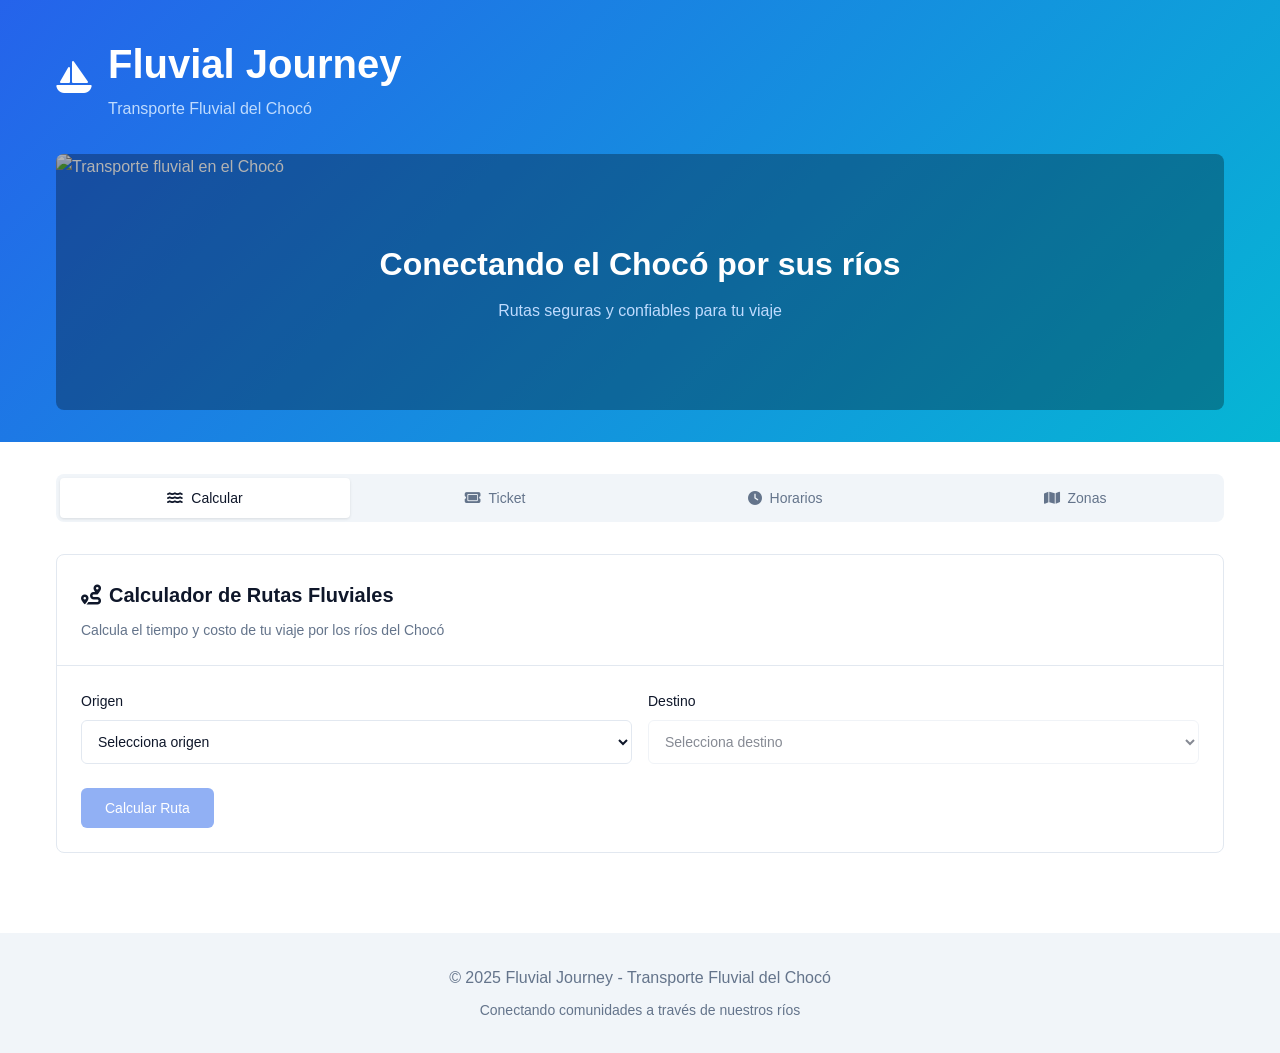
==== index.html @ f9296a4c "cambio a index" ====
<!DOCTYPE html>
<html lang="es">
<head>
    <meta charset="UTF-8">
    <meta name="viewport" content="width=device-width, initial-scale=1.0">
    <title>Fluvial Journey - Transporte Fluvial del Chocó</title>
    <link rel="stylesheet" href="style.css">
    <link rel="stylesheet" href="https://cdnjs.cloudflare.com/ajax/libs/font-awesome/6.4.0/css/all.min.css">
</head>
<body>
    <!-- Header -->
    <header class="header">
        <div class="container">
            <div class="header-content">
                <div class="brand">
                    <i class="fas fa-sailboat"></i>
                    <div>
                        <h1>Fluvial Journey</h1>
                        <p>Transporte Fluvial del Chocó</p>
                    </div>
                </div>
                
                <!-- Hero Image -->
                <div class="hero-image">
                    <img src="https://images.unsplash.com/photo-1720798376172-315db0750330?crop=entropy&cs=tinysrgb&fit=max&fm=jpg&ixid=M3w3Nzg4Nzd8MHwxfHNlYXJjaHwxfHxjb2xvbWJpYSUyMGNob2NvJTIwcml2ZXIlMjBib2F0JTIwdHJhbnNwb3J0fGVufDF8fHx8MTc1NzQyNTI0OXww&ixlib=rb-4.1.0&q=80&w=1080" alt="Transporte fluvial en el Chocó">
                    <div class="hero-overlay">
                        <div class="hero-text">
                            <h2>Conectando el Chocó por sus ríos</h2>
                            <p>Rutas seguras y confiables para tu viaje</p>
                        </div>
                    </div>
                </div>
            </div>
        </div>
    </header>

    <!-- Main Content -->
    <main class="main-content">
        <div class="container">
            <!-- Tabs Navigation -->
            <nav class="tabs-nav">
                <button class="tab-button active" data-tab="calculator">
                    <i class="fas fa-water"></i>
                    <span>Calcular</span>
                </button>
                <button class="tab-button" data-tab="ticket">
                    <i class="fas fa-ticket"></i>
                    <span>Ticket</span>
                </button>
                <button class="tab-button" data-tab="schedule">
                    <i class="fas fa-clock"></i>
                    <span>Horarios</span>
                </button>
                <button class="tab-button" data-tab="zones">
                    <i class="fas fa-map"></i>
                    <span>Zonas</span>
                </button>
            </nav>

            <!-- Tab Contents -->
            <div class="tabs-content">
                <!-- Calculator Tab -->
                <div id="calculator" class="tab-content active">
                    <div class="card">
                        <div class="card-header">
                            <h3><i class="fas fa-route"></i> Calculador de Rutas Fluviales</h3>
                            <p class="card-description">Calcula el tiempo y costo de tu viaje por los ríos del Chocó</p>
                        </div>
                        <div class="card-content">
                            <div class="form-grid">
                                <div class="form-group">
                                    <label for="origin">Origen</label>
                                    <select id="origin">
                                        <option value="">Selecciona origen</option>
                                    </select>
                                </div>
                                <div class="form-group">
                                    <label for="destination">Destino</label>
                                    <select id="destination" disabled>
                                        <option value="">Selecciona destino</option>
                                    </select>
                                </div>
                            </div>
                            <button id="calculateRoute" class="btn btn-primary" disabled>Calcular Ruta</button>
                            
                            <div id="routeResult" class="route-result hidden">
                                <div class="result-item">
                                    <i class="fas fa-clock" style="color: #2563eb;"></i>
                                    <div>
                                        <small>Tiempo de viaje</small>
                                        <strong id="travelTime"></strong>
                                    </div>
                                </div>
                                <div class="result-item">
                                    <i class="fas fa-dollar-sign" style="color: #16a34a;"></i>
                                    <div>
                                        <small>Costo del pasaje</small>
                                        <strong id="travelCost"></strong>
                                    </div>
                                </div>
                                <div class="result-item">
                                    <i class="fas fa-map-marker-alt" style="color: #7c3aed;"></i>
                                    <div>
                                        <small>Distancia</small>
                                        <strong id="travelDistance"></strong>
                                    </div>
                                </div>
                            </div>
                        </div>
                    </div>
                </div>

                <!-- Ticket Tab -->
                <div id="ticket" class="tab-content">
                    <div class="card">
                        <div class="card-header">
                            <h3><i class="fas fa-ticket"></i> Generar Ticket de Viaje</h3>
                        </div>
                        <div class="card-content">
                            <!-- No Route Message -->
                            <div id="noRouteMessage" class="no-route-message">
                                <i class="fas fa-ticket opacity-50"></i>
                                <p>Primero calcula una ruta para generar tu ticket</p>
                            </div>

                            <!-- Ticket Form -->
                            <div id="ticketForm" class="hidden">
                                <!-- Passenger Information -->
                                <div class="form-section">
                                    <h4>Información del Pasajero</h4>
                                    <div class="form-grid">
                                        <div class="form-group">
                                            <label for="passengerName">Nombre completo</label>
                                            <input type="text" id="passengerName" placeholder="Ingresa tu nombre completo">
                                        </div>
                                        <div class="form-group">
                                            <label for="idNumber">Número de documento</label>
                                            <input type="text" id="idNumber" placeholder="Cédula o documento de identidad">
                                        </div>
                                    </div>
                                </div>

                                <div class="separator"></div>

                                <!-- Payment Method Selection -->
                                <div class="form-section">
                                    <h4>Método de Pago</h4>
                                    <div class="payment-methods">
                                        <div class="payment-method">
                                            <input type="radio" id="cash" name="paymentMethod" value="cash" checked>
                                            <label for="cash" class="payment-label">
                                                <i class="fas fa-money-bill-wave"></i>
                                                <div>
                                                    <strong>Pago en Efectivo</strong>
                                                    <small>Paga directamente en el puerto al momento del abordaje</small>
                                                </div>
                                            </label>
                                        </div>
                                        <div class="payment-method">
                                            <input type="radio" id="transfer" name="paymentMethod" value="transfer">
                                            <label for="transfer" class="payment-label">
                                                <i class="fas fa-university"></i>
                                                <div>
                                                    <strong>Transferencia Bancaria</strong>
                                                    <small>Transferencia a cuenta bancaria</small>
                                                </div>
                                            </label>
                                        </div>
                                        <div class="payment-method">
                                            <input type="radio" id="nequi" name="paymentMethod" value="nequi">
                                            <label for="nequi" class="payment-label">
                                                <i class="fas fa-mobile-alt"></i>
                                                <div>
                                                    <strong>Nequi</strong>
                                                    <small>Pago móvil con Nequi</small>
                                                </div>
                                            </label>
                                        </div>
                                        <div class="payment-method">
                                            <input type="radio" id="daviplata" name="paymentMethod" value="daviplata">
                                            <label for="daviplata" class="payment-label">
                                                <i class="fas fa-mobile-alt"></i>
                                                <div>
                                                    <strong>DaviPlata</strong>
                                                    <small>Pago móvil con DaviPlata</small>
                                                </div>
                                            </label>
                                        </div>
                                        <div class="payment-method">
                                            <input type="radio" id="bancolombia" name="paymentMethod" value="bancolombia">
                                            <label for="bancolombia" class="payment-label">
                                                <i class="fas fa-credit-card"></i>
                                                <div>
                                                    <strong>Bancolombia App</strong>
                                                    <small>Pago con la app de Bancolombia</small>
                                                </div>
                                            </label>
                                        </div>
                                    </div>

                                    <div id="phoneNumberField" class="form-group hidden">
                                        <label for="phoneNumber">Número de teléfono</label>
                                        <input type="tel" id="phoneNumber" placeholder="Ej: 3001234567">
                                    </div>
                                </div>

                                <div class="separator"></div>

                                <!-- Trip Summary -->
                                <div class="form-section">
                                    <h4>Resumen del Viaje</h4>
                                    <div id="tripSummary" class="trip-summary">
                                        <!-- Will be populated by JavaScript -->
                                    </div>
                                </div>

                                <button id="generateTicket" class="btn btn-primary btn-large" disabled>
                                    Generar Ticket
                                </button>
                            </div>

                            <!-- Ticket Display -->
                            <div id="ticketDisplay" class="hidden">
                                <!-- Will be populated by JavaScript -->
                            </div>
                        </div>
                    </div>
                </div>

                <!-- Schedule Tab -->
                <div id="schedule" class="tab-content">
                    <div class="card">
                        <div class="card-header">
                            <h3><i class="fas fa-water"></i> Horarios en Tiempo Real</h3>
                            <div class="time-info">
                                <i class="fas fa-clock"></i>
                                <span>Actualizado: <span id="currentTime"></span></span>
                            </div>
                        </div>
                        <div class="card-content">
                            <div id="scheduleList" class="schedule-list">
                                <!-- Will be populated by JavaScript -->
                            </div>
                            <div class="info-message">
                                <p>Los horarios se actualizan automáticamente cada pocos segundos</p>
                            </div>
                        </div>
                    </div>
                </div>

                <!-- Zones Tab -->
                <div id="zones" class="tab-content">
                    <div class="card">
                        <div class="card-header">
                            <h3><i class="fas fa-map-marker-alt"></i> Zonas Disponibles</h3>
                            <p class="card-description">Red de puertos fluviales del departamento del Chocó</p>
                        </div>
                        <div class="card-content">
                            <div class="zones-section">
                                <h4><i class="fas fa-water"></i> Puertos Activos (8)</h4>
                                <div id="activeZones" class="zones-grid">
                                    <!-- Will be populated by JavaScript -->
                                </div>
                            </div>

                            <div id="futureZones" class="zones-section hidden">
                                <h4><i class="fas fa-map-marker-alt"></i> Expansión Futura</h4>
                                <div class="zones-grid">
                                    <!-- Will be populated by JavaScript -->
                                </div>
                            </div>

                            <div class="info-box">
                                <h5>Información importante</h5>
                                <ul>
                                    <li>• Los horarios pueden variar según las condiciones climáticas</li>
                                    <li>• Se recomienda llegar 30 minutos antes de la salida</li>
                                    <li>• Capacidad limitada por embarcación</li>
                                    <li>• Rutas sujetas a condiciones del río</li>
                                </ul>
                            </div>
                        </div>
                    </div>
                </div>
            </div>
        </div>
    </main>

    <!-- Footer -->
    <footer class="footer">
        <div class="container">
            <div class="footer-content">
                <p>&copy; 2025 Fluvial Journey - Transporte Fluvial del Chocó</p>
                <p class="footer-subtitle">Conectando comunidades a través de nuestros ríos</p>
            </div>
        </div>
    </footer>

    <!-- Payment Dialog -->
    <div id="paymentDialog" class="dialog-overlay hidden">
        <div class="dialog">
            <div class="dialog-header">
                <h3><i class="fas fa-credit-card"></i> Procesar Pago</h3>
                <button class="dialog-close" onclick="closePaymentDialog()">
                    <i class="fas fa-times"></i>
                </button>
            </div>
            <div class="dialog-content">
                <p id="paymentDialogDescription">Confirma el pago</p>
                <div id="paymentDetails" class="payment-details">
                    <!-- Will be populated by JavaScript -->
                </div>
                <div id="paymentError" class="payment-error hidden">
                    <p>El pago no pudo ser procesado. Por favor intenta nuevamente o selecciona otro método de pago.</p>
                </div>
            </div>
            <div class="dialog-footer">
                <button class="btn btn-outline" onclick="closePaymentDialog()">Cancelar</button>
                <button id="confirmPayment" class="btn btn-primary" onclick="processPayment()">
                    <i class="fas fa-check-circle"></i>
                    Confirmar Pago
                </button>
            </div>
        </div>
    </div>

    <script src="script.js"></script>
</body>
</html>
---- style.css ----
/* Reset and Base Styles */
* {
    margin: 0;
    padding: 0;
    box-sizing: border-box;
}

:root {
    --primary: #2563eb;
    --primary-foreground: #ffffff;
    --secondary: #64748b;
    --muted: #f1f5f9;
    --muted-foreground: #64748b;
    --border: #e2e8f0;
    --background: #ffffff;
    --foreground: #0f172a;
    --card: #ffffff;
    --card-foreground: #0f172a;
    --green: #16a34a;
    --red: #dc2626;
    --orange: #ea580c;
    --purple: #7c3aed;
    --blue: #2563eb;
    --yellow: #eab308;
    --radius: 0.5rem;
}

body {
    font-family: -apple-system, BlinkMacSystemFont, "Segoe UI", Roboto, "Helvetica Neue", Arial, sans-serif;
    line-height: 1.6;
    color: var(--foreground);
    background-color: var(--background);
}

/* Utility Classes */
.hidden {
    display: none !important;
}

.opacity-50 {
    opacity: 0.5;
}

.container {
    max-width: 1200px;
    margin: 0 auto;
    padding: 0 1rem;
}

/* Header Styles */
.header {
    background: linear-gradient(135deg, #2563eb 0%, #06b6d4 100%);
    color: white;
    padding: 2rem 0;
}

.header-content {
    display: flex;
    flex-direction: column;
    gap: 2rem;
}

.brand {
    display: flex;
    align-items: center;
    gap: 1rem;
}

.brand i {
    font-size: 2rem;
}

.brand h1 {
    font-size: 2.5rem;
    font-weight: bold;
    margin: 0;
}

.brand p {
    color: #bfdbfe;
    margin: 0;
}

.hero-image {
    position: relative;
    height: 200px;
    border-radius: var(--radius);
    overflow: hidden;
}

.hero-image img {
    width: 100%;
    height: 100%;
    object-fit: cover;
}

.hero-overlay {
    position: absolute;
    inset: 0;
    background: rgba(0, 0, 0, 0.3);
    display: flex;
    align-items: center;
    justify-content: center;
}

.hero-text {
    text-align: center;
    color: white;
}

.hero-text h2 {
    font-size: 1.5rem;
    font-weight: bold;
    margin-bottom: 0.5rem;
}

.hero-text p {
    color: #bfdbfe;
}

/* Main Content */
.main-content {
    padding: 2rem 0;
}

/* Tabs */
.tabs-nav {
    display: grid;
    grid-template-columns: repeat(4, 1fr);
    gap: 0;
    background: var(--muted);
    border-radius: var(--radius);
    padding: 0.25rem;
    margin-bottom: 2rem;
}

.tab-button {
    display: flex;
    align-items: center;
    justify-content: center;
    gap: 0.5rem;
    padding: 0.75rem 1rem;
    background: transparent;
    border: none;
    border-radius: calc(var(--radius) - 0.25rem);
    color: var(--muted-foreground);
    cursor: pointer;
    transition: all 0.2s;
    font-size: 0.875rem;
}

.tab-button:hover {
    background: rgba(255, 255, 255, 0.5);
}

.tab-button.active {
    background: white;
    color: var(--foreground);
    box-shadow: 0 1px 3px rgba(0, 0, 0, 0.1);
}

.tab-button span {
    display: none;
}

.tabs-content {
    margin-top: 2rem;
}

.tab-content {
    display: none;
}

.tab-content.active {
    display: block;
}

/* Cards */
.card {
    background: var(--card);
    border: 1px solid var(--border);
    border-radius: var(--radius);
    overflow: hidden;
}

.card-header {
    padding: 1.5rem;
    border-bottom: 1px solid var(--border);
}

.card-header h3 {
    font-size: 1.25rem;
    font-weight: 600;
    margin: 0;
    display: flex;
    align-items: center;
    gap: 0.5rem;
}

.card-description {
    color: var(--muted-foreground);
    font-size: 0.875rem;
    margin-top: 0.5rem;
}

.card-content {
    padding: 1.5rem;
}

/* Forms */
.form-grid {
    display: grid;
    grid-template-columns: 1fr;
    gap: 1rem;
    margin-bottom: 1.5rem;
}

.form-group {
    display: flex;
    flex-direction: column;
    gap: 0.5rem;
}

.form-group label {
    font-size: 0.875rem;
    font-weight: 500;
}

.form-group input,
.form-group select {
    padding: 0.75rem;
    border: 1px solid var(--border);
    border-radius: calc(var(--radius) - 0.125rem);
    background: var(--background);
    color: var(--foreground);
    font-size: 0.875rem;
}

.form-group input:focus,
.form-group select:focus {
    outline: none;
    border-color: var(--primary);
    box-shadow: 0 0 0 2px rgba(37, 99, 235, 0.1);
}

.form-group input:disabled,
.form-group select:disabled {
    opacity: 0.5;
    cursor: not-allowed;
}

.form-section {
    margin-bottom: 1.5rem;
}

.form-section h4 {
    font-size: 1rem;
    font-weight: 600;
    margin-bottom: 1rem;
}

/* Buttons */
.btn {
    display: inline-flex;
    align-items: center;
    justify-content: center;
    gap: 0.5rem;
    padding: 0.75rem 1.5rem;
    font-size: 0.875rem;
    font-weight: 500;
    border: none;
    border-radius: calc(var(--radius) - 0.125rem);
    cursor: pointer;
    transition: all 0.2s;
    text-decoration: none;
}

.btn:disabled {
    opacity: 0.5;
    cursor: not-allowed;
}

.btn-primary {
    background: var(--primary);
    color: var(--primary-foreground);
}

.btn-primary:hover:not(:disabled) {
    background: #1d4ed8;
}

.btn-outline {
    background: transparent;
    color: var(--foreground);
    border: 1px solid var(--border);
}

.btn-outline:hover:not(:disabled) {
    background: var(--muted);
}

.btn-large {
    padding: 1rem 2rem;
    font-size: 1rem;
}

/* Route Results */
.route-result {
    display: grid;
    grid-template-columns: repeat(auto-fit, minmax(200px, 1fr));
    gap: 1rem;
    padding: 1rem;
    background: var(--muted);
    border-radius: var(--radius);
    margin-top: 1.5rem;
}

.result-item {
    display: flex;
    align-items: center;
    gap: 0.75rem;
}

.result-item i {
    font-size: 1rem;
}

.result-item div small {
    display: block;
    color: var(--muted-foreground);
    font-size: 0.75rem;
}

.result-item div strong {
    font-weight: 600;
}

/* Payment Methods */
.payment-methods {
    display: flex;
    flex-direction: column;
    gap: 0.75rem;
}

.payment-method {
    position: relative;
}

.payment-method input[type="radio"] {
    position: absolute;
    opacity: 0;
    pointer-events: none;
}

.payment-label {
    display: flex;
    align-items: center;
    gap: 0.75rem;
    padding: 1rem;
    border: 1px solid var(--border);
    border-radius: var(--radius);
    cursor: pointer;
    transition: all 0.2s;
}

.payment-label:hover {
    background: var(--muted);
}

.payment-method input[type="radio"]:checked + .payment-label {
    border-color: var(--primary);
    background: rgba(37, 99, 235, 0.05);
}

.payment-label i {
    font-size: 1.25rem;
    color: var(--primary);
    width: 1.5rem;
    text-align: center;
}

.payment-label strong {
    display: block;
    font-weight: 600;
}

.payment-label small {
    display: block;
    color: var(--muted-foreground);
    font-size: 0.875rem;
}

/* Trip Summary */
.trip-summary {
    display: grid;
    grid-template-columns: repeat(2, 1fr);
    gap: 1rem;
    padding: 1rem;
    background: var(--muted);
    border-radius: var(--radius);
}

.trip-summary > div {
    display: flex;
    flex-direction: column;
}

.trip-summary small {
    color: var(--muted-foreground);
    font-size: 0.75rem;
}

.trip-summary strong {
    font-weight: 600;
}

/* No Route Message */
.no-route-message {
    text-align: center;
    padding: 3rem 1rem;
    color: var(--muted-foreground);
}

.no-route-message i {
    font-size: 3rem;
    margin-bottom: 1rem;
    display: block;
}

/* Ticket Display */
.ticket {
    background: linear-gradient(135deg, #eff6ff 0%, #cffafe 100%);
    border: 2px dashed var(--primary);
    border-radius: var(--radius);
    padding: 2rem;
    margin-bottom: 1.5rem;
}

.ticket-header {
    text-align: center;
    margin-bottom: 1.5rem;
}

.ticket-header h2 {
    font-size: 1.5rem;
    font-weight: bold;
    color: #1e40af;
    margin-bottom: 0.25rem;
}

.ticket-header p {
    color: var(--primary);
    font-size: 0.875rem;
}

.ticket-badges {
    display: flex;
    align-items: center;
    justify-content: center;
    gap: 0.5rem;
    margin-top: 0.5rem;
}

.ticket-info {
    display: grid;
    grid-template-columns: repeat(auto-fit, minmax(200px, 1fr));
    gap: 1rem;
    margin: 1.5rem 0;
}

.ticket-field {
    display: flex;
    align-items: center;
    gap: 0.5rem;
}

.ticket-field i {
    font-size: 1rem;
}

.ticket-field small {
    display: block;
    color: var(--muted-foreground);
    font-size: 0.75rem;
}

.ticket-field strong {
    font-weight: 600;
}

.ticket-times {
    display: grid;
    grid-template-columns: repeat(3, 1fr);
    gap: 1rem;
    text-align: center;
    margin: 1.5rem 0;
}

.ticket-footer {
    text-align: center;
    font-size: 0.75rem;
    color: var(--muted-foreground);
    margin-top: 1.5rem;
}

.ticket-footer p {
    margin-bottom: 0.25rem;
}

.ticket-warning {
    font-weight: 600;
    color: #b45309;
    margin-top: 0.5rem;
}

.ticket-actions {
    display: grid;
    grid-template-columns: 1fr 1fr;
    gap: 0.75rem;
}

/* Badges */
.badge {
    display: inline-flex;
    align-items: center;
    padding: 0.25rem 0.75rem;
    font-size: 0.75rem;
    font-weight: 500;
    border-radius: 9999px;
    border: 1px solid;
}

.badge-outline {
    background: transparent;
    color: var(--foreground);
    border-color: var(--border);
}

.badge-green {
    background: #dcfce7;
    color: #166534;
    border-color: #bbf7d0;
}

.badge-red {
    background: #fef2f2;
    color: #991b1b;
    border-color: #fecaca;
}

.badge-blue {
    background: #dbeafe;
    color: #1e40af;
    border-color: #bfdbfe;
}

.badge-yellow {
    background: #fefce8;
    color: #a16207;
    border-color: #fef3c7;
}

.badge-gray {
    background: #f9fafb;
    color: #374151;
    border-color: #e5e7eb;
}

/* Schedule */
.schedule-list {
    display: flex;
    flex-direction: column;
    gap: 0.75rem;
}

.schedule-item {
    padding: 1rem;
    border: 1px solid var(--border);
    border-radius: var(--radius);
    transition: background 0.2s;
}

.schedule-item:hover {
    background: rgba(248, 250, 252, 0.5);
}

.schedule-content {
    display: flex;
    flex-direction: column;
    gap: 1rem;
}

.schedule-route {
    display: flex;
    align-items: center;
    gap: 0.75rem;
}

.schedule-route i {
    color: var(--primary);
}

.schedule-route strong {
    font-size: 0.875rem;
}

.schedule-route small {
    color: var(--muted-foreground);
}

.schedule-times {
    display: flex;
    gap: 2rem;
}

.time-info {
    text-align: center;
}

.time-info small {
    display: block;
    color: var(--muted-foreground);
    font-size: 0.75rem;
}

.time-info strong {
    font-weight: 600;
}

.schedule-status {
    display: flex;
    align-items: center;
    gap: 1rem;
}

/* Zones */
.zones-section {
    margin-bottom: 2rem;
}

.zones-section h4 {
    font-size: 1rem;
    font-weight: 600;
    margin-bottom: 1rem;
    display: flex;
    align-items: center;
    gap: 0.5rem;
}

.zones-grid {
    display: grid;
    grid-template-columns: repeat(auto-fit, minmax(280px, 1fr));
    gap: 0.75rem;
}

.zone-card {
    padding: 1rem;
    border: 1px solid var(--border);
    border-radius: var(--radius);
    transition: background 0.2s;
}

.zone-card:hover {
    background: rgba(248, 250, 252, 0.5);
}

.zone-header {
    display: flex;
    align-items: flex-start;
    justify-content: space-between;
    margin-bottom: 0.75rem;
}

.zone-title {
    font-weight: 600;
}

.zone-description {
    color: var(--muted-foreground);
    font-size: 0.875rem;
    margin-bottom: 0.75rem;
}

.zone-connections {
    display: flex;
    align-items: center;
    gap: 0.5rem;
    color: var(--muted-foreground);
    font-size: 0.75rem;
}

.zone-connections i {
    font-size: 0.75rem;
}

/* Info Box */
.info-box {
    padding: 1rem;
    background: #eff6ff;
    border: 1px solid #bfdbfe;
    border-radius: var(--radius);
    margin-top: 2rem;
}

.info-box h5 {
    font-weight: 600;
    color: #1e40af;
    margin-bottom: 0.5rem;
}

.info-box ul {
    color: #1e40af;
    font-size: 0.875rem;
}

.info-box li {
    margin-bottom: 0.25rem;
}

.info-message {
    padding: 0.75rem;
    background: var(--muted);
    border-radius: var(--radius);
    text-align: center;
    margin-top: 1rem;
}

.info-message p {
    color: var(--muted-foreground);
    font-size: 0.875rem;
    margin: 0;
}

/* Dialog */
.dialog-overlay {
    position: fixed;
    inset: 0;
    background: rgba(0, 0, 0, 0.5);
    display: flex;
    align-items: center;
    justify-content: center;
    z-index: 1000;
    padding: 1rem;
}

.dialog {
    background: white;
    border-radius: var(--radius);
    max-width: 400px;
    width: 100%;
    max-height: 90vh;
    overflow-y: auto;
}

.dialog-header {
    padding: 1.5rem;
    border-bottom: 1px solid var(--border);
    display: flex;
    align-items: center;
    justify-content: space-between;
}

.dialog-header h3 {
    font-size: 1.125rem;
    font-weight: 600;
    margin: 0;
    display: flex;
    align-items: center;
    gap: 0.5rem;
}

.dialog-close {
    background: none;
    border: none;
    cursor: pointer;
    padding: 0.5rem;
    color: var(--muted-foreground);
}

.dialog-content {
    padding: 1.5rem;
}

.dialog-footer {
    padding: 1.5rem;
    border-top: 1px solid var(--border);
    display: flex;
    gap: 0.75rem;
    justify-content: flex-end;
}

.payment-details {
    display: grid;
    grid-template-columns: repeat(2, 1fr);
    gap: 0.5rem;
    padding: 1rem;
    background: var(--muted);
    border-radius: var(--radius);
    font-size: 0.875rem;
    margin: 1rem 0;
}

.payment-details > div {
    display: flex;
    flex-direction: column;
}

.payment-details small {
    color: var(--muted-foreground);
}

.payment-details strong {
    font-weight: 600;
}

.payment-error {
    padding: 0.75rem;
    background: #fef2f2;
    border: 1px solid #fecaca;
    border-radius: var(--radius);
    margin: 1rem 0;
}

.payment-error p {
    color: #991b1b;
    font-size: 0.875rem;
    margin: 0;
}

/* Separators */
.separator {
    height: 1px;
    background: var(--border);
    margin: 1.5rem 0;
}

/* Footer */
.footer {
    background: var(--muted);
    padding: 2rem 0;
    margin-top: 3rem;
}

.footer-content {
    text-align: center;
    color: var(--muted-foreground);
}

.footer-subtitle {
    font-size: 0.875rem;
    margin-top: 0.5rem;
}

/* Responsive Design */
@media (min-width: 768px) {
    .form-grid {
        grid-template-columns: repeat(2, 1fr);
    }
    
    .tab-button span {
        display: inline;
    }
    
    .hero-image {
        height: 256px;
    }
    
    .hero-text h2 {
        font-size: 2rem;
    }
    
    .schedule-content {
        flex-direction: row;
        align-items: center;
        justify-content: space-between;
    }
    
    .ticket-info {
        grid-template-columns: repeat(2, 1fr);
    }
    
    .ticket-times {
        grid-template-columns: repeat(3, 1fr);
    }
}

@media (min-width: 1024px) {
    .zones-grid {
        grid-template-columns: repeat(3, 1fr);
    }
    
    .route-result {
        grid-template-columns: repeat(3, 1fr);
    }
}

/* Print Styles */
@media print {
    .header,
    .tabs-nav,
    .footer,
    .card-header,
    .ticket-actions,
    .btn {
        display: none !important;
    }
    
    .ticket {
        background: white !important;
        border: 2px solid black !important;
        page-break-inside: avoid;
    }
    
    body {
        background: white;
    }
}
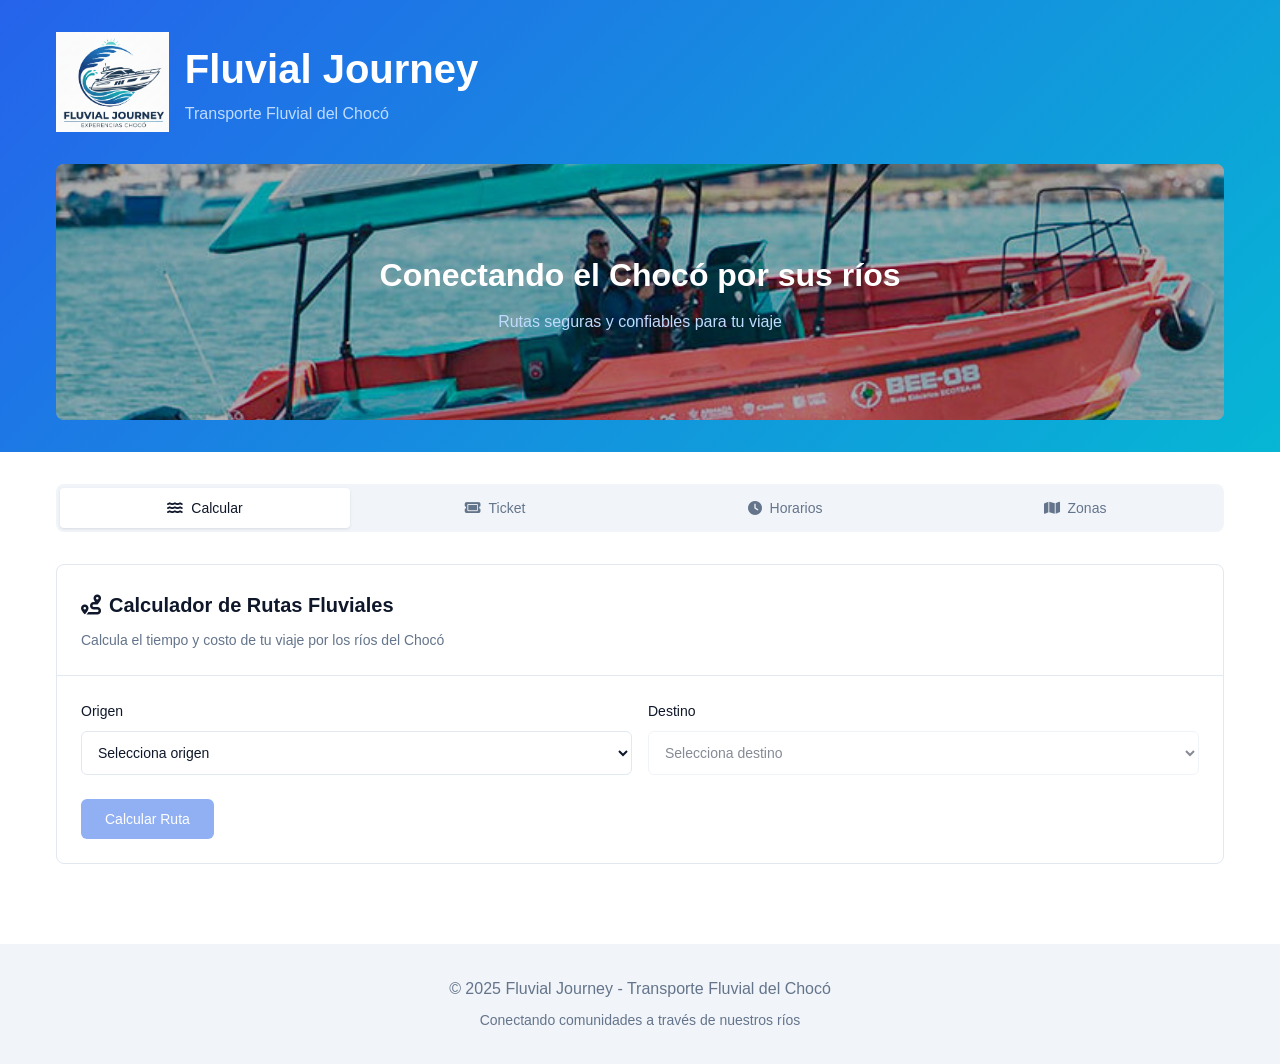
==== commit 28bdf190: "nueva imagen" ====
--- a/index.html
+++ b/index.html
@@ -13,7 +13,7 @@
         <div class="container">
             <div class="header-content">
                 <div class="brand">
-                    <i class="fas fa-sailboat"></i>
+                    <img src="/img/logo.png" alt="logo fluvialjourney" height="100">
                     <div>
                         <h1>Fluvial Journey</h1>
                         <p>Transporte Fluvial del Chocó</p>
@@ -22,7 +22,7 @@
                 
                 <!-- Hero Image -->
                 <div class="hero-image">
-                    <img src="https://images.unsplash.com/photo-1720798376172-315db0750330?crop=entropy&cs=tinysrgb&fit=max&fm=jpg&ixid=M3w3Nzg4Nzd8MHwxfHNlYXJjaHwxfHxjb2xvbWJpYSUyMGNob2NvJTIwcml2ZXIlMjBib2F0JTIwdHJhbnNwb3J0fGVufDF8fHx8MTc1NzQyNTI0OXww&ixlib=rb-4.1.0&q=80&w=1080" alt="Transporte fluvial en el Chocó">
+                    <img src="/img/fluvial.jpg" alt="Transporte fluvial en el Chocó">
                     <div class="hero-overlay">
                         <div class="hero-text">
                             <h2>Conectando el Chocó por sus ríos</h2>
--- a/style.css
+++ b/style.css
@@ -52,7 +52,10 @@
     background: linear-gradient(135deg, #2563eb 0%, #06b6d4 100%);
     color: white;
     padding: 2rem 0;
-}
+
+  
+}
+
 
 .header-content {
     display: flex;
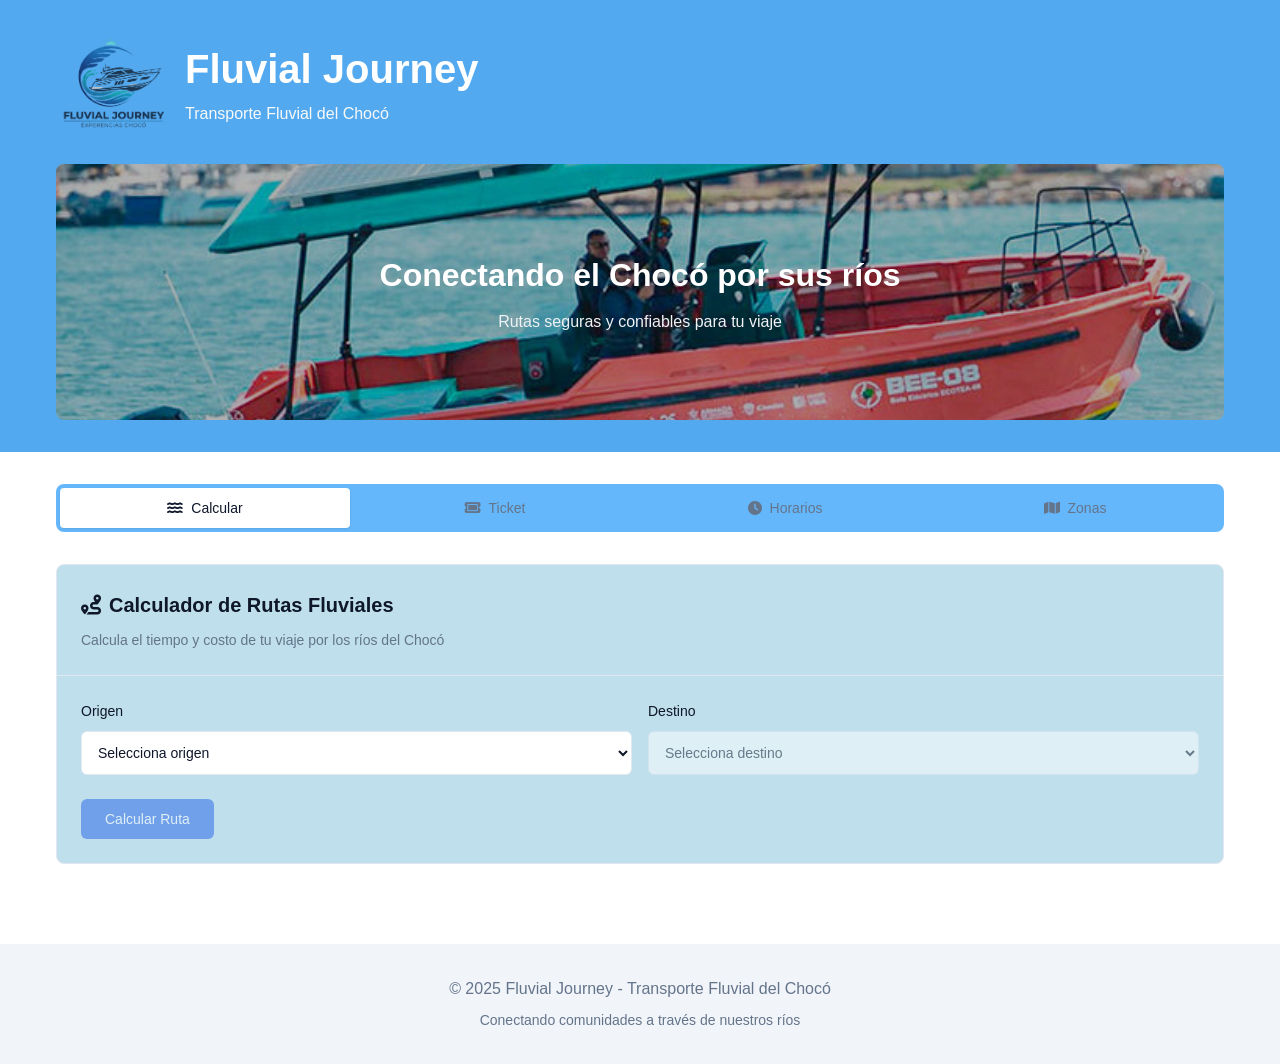
==== commit 5fdc060e: "paleta de colores" ====
--- a/index.html
+++ b/index.html
@@ -13,7 +13,7 @@
         <div class="container">
             <div class="header-content">
                 <div class="brand">
-                    <img src="/img/logo.png" alt="logo fluvialjourney" height="100">
+                    <img class="logo" src="/img/logo.png" alt="logo fluvialjourney" height="100">
                     <div>
                         <h1>Fluvial Journey</h1>
                         <p>Transporte Fluvial del Chocó</p>
--- a/style.css
+++ b/style.css
@@ -49,13 +49,12 @@
 
 /* Header Styles */
 .header {
-    background: linear-gradient(135deg, #2563eb 0%, #06b6d4 100%);
+    background: linear-gradient(135deg, #fefeff 0%, #0984e8b2 
+    00%);
     color: white;
     padding: 2rem 0;
-
   
 }
-
 
 .header-content {
     display: flex;
@@ -80,7 +79,7 @@
 }
 
 .brand p {
-    color: #bfdbfe;
+    color: #f8f9f9;
     margin: 0;
 }
 
@@ -118,7 +117,7 @@
 }
 
 .hero-text p {
-    color: #bfdbfe;
+    color: #f0f2f5;
 }
 
 /* Main Content */
@@ -131,7 +130,7 @@
     display: grid;
     grid-template-columns: repeat(4, 1fr);
     gap: 0;
-    background: var(--muted);
+    background: rgb(101, 183, 251);
     border-radius: var(--radius);
     padding: 0.25rem;
     margin-bottom: 2rem;
@@ -180,7 +179,7 @@
 
 /* Cards */
 .card {
-    background: var(--card);
+    background: rgb(191, 223, 236);
     border: 1px solid var(--border);
     border-radius: var(--radius);
     overflow: hidden;
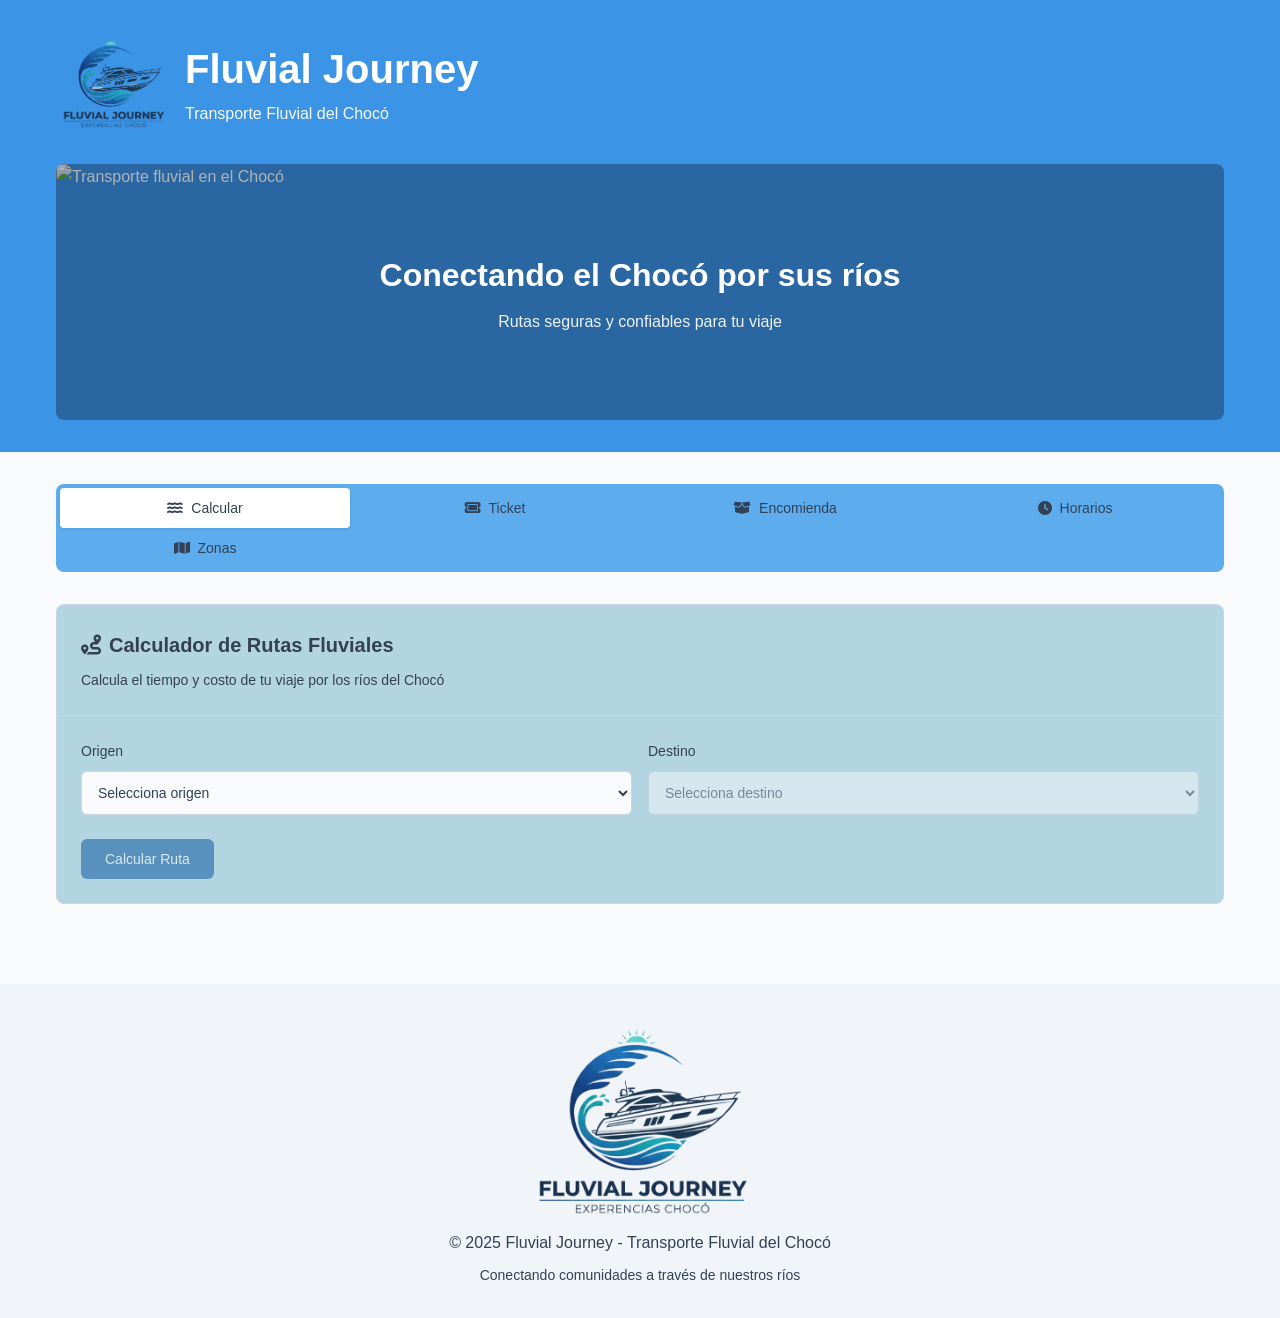
==== commit b4ccd300: "19 de seotiembre" ====
--- a/index.html
+++ b/index.html
@@ -8,7 +8,6 @@
     <link rel="stylesheet" href="https://cdnjs.cloudflare.com/ajax/libs/font-awesome/6.4.0/css/all.min.css">
 </head>
 <body>
-    <!-- Header -->
     <header class="header">
         <div class="container">
             <div class="header-content">
@@ -20,9 +19,8 @@
                     </div>
                 </div>
                 
-                <!-- Hero Image -->
                 <div class="hero-image">
-                    <img src="/img/fluvial.jpg" alt="Transporte fluvial en el Chocó">
+                    <img src="https://images.unsplash.com/photo-1720798376172-315db0750330?crop=entropy&cs=tinysrgb&fit=max&fm=jpg&ixid=M3w3Nzg4Nzd8MHwxfHNlYXJjaHwxfHxjb2xvbWJpYSUyMGNob2NvJTIwcml2ZXIlMjBib2F0JTIwdHJhbnNwb3J0fGVufDF8fHx8MTc1NzQyNTI0OXww&ixlib=rb-4.1.0&q=80&w=1080" alt="Transporte fluvial en el Chocó">
                     <div class="hero-overlay">
                         <div class="hero-text">
                             <h2>Conectando el Chocó por sus ríos</h2>
@@ -34,10 +32,8 @@
         </div>
     </header>
 
-    <!-- Main Content -->
     <main class="main-content">
         <div class="container">
-            <!-- Tabs Navigation -->
             <nav class="tabs-nav">
                 <button class="tab-button active" data-tab="calculator">
                     <i class="fas fa-water"></i>
@@ -47,6 +43,10 @@
                     <i class="fas fa-ticket"></i>
                     <span>Ticket</span>
                 </button>
+                <button class="tab-button" data-tab="package">
+                    <i class="fas fa-box-open"></i>
+                    <span>Encomienda</span>
+                </button>
                 <button class="tab-button" data-tab="schedule">
                     <i class="fas fa-clock"></i>
                     <span>Horarios</span>
@@ -57,9 +57,7 @@
                 </button>
             </nav>
 
-            <!-- Tab Contents -->
             <div class="tabs-content">
-                <!-- Calculator Tab -->
                 <div id="calculator" class="tab-content active">
                     <div class="card">
                         <div class="card-header">
@@ -82,7 +80,6 @@
                                 </div>
                             </div>
                             <button id="calculateRoute" class="btn btn-primary" disabled>Calcular Ruta</button>
-                            
                             <div id="routeResult" class="route-result hidden">
                                 <div class="result-item">
                                     <i class="fas fa-clock" style="color: #2563eb;"></i>
@@ -109,23 +106,19 @@
                         </div>
                     </div>
                 </div>
-
-                <!-- Ticket Tab -->
+                
                 <div id="ticket" class="tab-content">
                     <div class="card">
                         <div class="card-header">
                             <h3><i class="fas fa-ticket"></i> Generar Ticket de Viaje</h3>
                         </div>
                         <div class="card-content">
-                            <!-- No Route Message -->
                             <div id="noRouteMessage" class="no-route-message">
                                 <i class="fas fa-ticket opacity-50"></i>
                                 <p>Primero calcula una ruta para generar tu ticket</p>
                             </div>
 
-                            <!-- Ticket Form -->
                             <div id="ticketForm" class="hidden">
-                                <!-- Passenger Information -->
                                 <div class="form-section">
                                     <h4>Información del Pasajero</h4>
                                     <div class="form-grid">
@@ -142,7 +135,6 @@
 
                                 <div class="separator"></div>
 
-                                <!-- Payment Method Selection -->
                                 <div class="form-section">
                                     <h4>Método de Pago</h4>
                                     <div class="payment-methods">
@@ -206,12 +198,10 @@
 
                                 <div class="separator"></div>
 
-                                <!-- Trip Summary -->
                                 <div class="form-section">
                                     <h4>Resumen del Viaje</h4>
                                     <div id="tripSummary" class="trip-summary">
-                                        <!-- Will be populated by JavaScript -->
-                                    </div>
+                                        </div>
                                 </div>
 
                                 <button id="generateTicket" class="btn btn-primary btn-large" disabled>
@@ -219,38 +209,89 @@
                                 </button>
                             </div>
 
-                            <!-- Ticket Display -->
                             <div id="ticketDisplay" class="hidden">
-                                <!-- Will be populated by JavaScript -->
-                            </div>
-                        </div>
-                    </div>
-                </div>
-
-                <!-- Schedule Tab -->
-                <div id="schedule" class="tab-content">
+                                </div>
+                        </div>
+                    </div>
+                </div>
+
+                <div id="package" class="tab-content">
                     <div class="card">
                         <div class="card-header">
-                            <h3><i class="fas fa-water"></i> Horarios en Tiempo Real</h3>
-                            <div class="time-info">
-                                <i class="fas fa-clock"></i>
-                                <span>Actualizado: <span id="currentTime"></span></span>
-                            </div>
+                            <h3><i class="fas fa-ship"></i> Servicio de Encomienda</h3>
+                            <p>Envía paquetes por los ríos del Chocó</p>
                         </div>
                         <div class="card-content">
-                            <div id="scheduleList" class="schedule-list">
-                                <!-- Will be populated by JavaScript -->
-                            </div>
-                            <div class="info-message">
-                                <p>Los horarios se actualizan automáticamente cada pocos segundos</p>
-                            </div>
-                        </div>
-                    </div>
-                </div>
-
-                <!-- Zones Tab -->
+                            <form id="encomiendaForm" class="form-grid">
+                                <div class="form-group">
+                                    <label for="encomiendaOrigin">Origen</label>
+                                    <select id="encomiendaOrigin">
+                                        <option value="">Selecciona origen</option>
+                                    </select>
+                                </div>
+                                <div class="form-group">
+                                    <label for="encomiendaDestination">Destino</label>
+                                    <select id="encomiendaDestination">
+                                        <option value="">Selecciona destino</option>
+                                    </select>
+                                </div>
+                                <div class="form-group">
+                                    <label for="encomiendaPeso">Peso (kg)</label>
+                                    <input type="number" id="encomiendaPeso" min="0.1" step="0.1" placeholder="Ej: 2.5">
+                                </div>
+                                <div class="form-group">
+                                    <label for="remitenteNombre">Remitente</label>
+                                    <input type="text" id="remitenteNombre" placeholder="Nombre del remitente">
+                                </div>
+                                <div class="form-group">
+                                    <label for="remitenteTel">Teléfono Remitente</label>
+                                    <input type="tel" id="remitenteTel" placeholder="Teléfono del remitente">
+                                </div>
+                                <div class="form-group">
+                                    <label for="destinatarioNombre">Destinatario</label>
+                                    <input type="text" id="destinatarioNombre" placeholder="Nombre del destinatario">
+                                </div>
+                                <div class="form-group">
+                                    <label for="destinatarioTel">Teléfono Destinatario</label>
+                                    <input type="tel" id="destinatarioTel" placeholder="Teléfono del destinatario">
+                                </div>
+                                <div class="form-group">
+                                    <label>Método de Pago</label>
+                                    <div>
+                                        <label><input type="radio" name="encomiendaPaymentMethod" value="cash" checked> Efectivo</label>
+                                        <label><input type="radio" name="encomiendaPaymentMethod" value="transfer"> Transferencia</label>
+                                        <label><input type="radio" name="encomiendaPaymentMethod" value="nequi"> Nequi</label>
+                                        <label><input type="radio" name="encomiendaPaymentMethod" value="daviplata"> DaviPlata</label>
+                                        <label><input type="radio" name="encomiendaPaymentMethod" value="bancolombia"> Bancolombia App</label>
+                                    </div>
+                                </div>
+                                <button type="button" id="generateGuia" class="btn btn-primary" disabled>Generar Guía</button>
+                            </form>
+                            <div id="guiaDisplay" class="hidden"></div>
+                        </div>
+                    </div>
+                </div>
+
+                <div id="schedule" class="tab-content">
+                <div class="card">
+                    <div class="card-header">
+                        <h3><i class="fas fa-water"></i> Horarios en Tiempo Real</h3>
+                        <div class="time-info">
+                            <i class="fas fa-clock"></i>
+                            <span>Actualizado: <span id="currentTime"></span></span>
+                        </div>
+                    </div>
+                    <div class="card-content">
+                        <div id="scheduleList" class="schedule-list">
+                            </div>
+                        <div class="info-message">
+                            <p>Los horarios se actualizan automáticamente cada pocos segundos</p>
+                        </div>
+                    </div>
+                </div>
+            </div>
                 <div id="zones" class="tab-content">
-                    <div class="card">
+                  <div class="card">
                         <div class="card-header">
                             <h3><i class="fas fa-map-marker-alt"></i> Zonas Disponibles</h3>
                             <p class="card-description">Red de puertos fluviales del departamento del Chocó</p>
@@ -259,15 +300,13 @@
                             <div class="zones-section">
                                 <h4><i class="fas fa-water"></i> Puertos Activos (8)</h4>
                                 <div id="activeZones" class="zones-grid">
-                                    <!-- Will be populated by JavaScript -->
-                                </div>
+                                    </div>
                             </div>
 
                             <div id="futureZones" class="zones-section hidden">
                                 <h4><i class="fas fa-map-marker-alt"></i> Expansión Futura</h4>
                                 <div class="zones-grid">
-                                    <!-- Will be populated by JavaScript -->
-                                </div>
+                                    </div>
                             </div>
 
                             <div class="info-box">
@@ -286,17 +325,16 @@
         </div>
     </main>
 
-    <!-- Footer -->
     <footer class="footer">
         <div class="container">
             <div class="footer-content">
+                <img src="./img/logo.png" alt="logo" >
                 <p>&copy; 2025 Fluvial Journey - Transporte Fluvial del Chocó</p>
                 <p class="footer-subtitle">Conectando comunidades a través de nuestros ríos</p>
             </div>
         </div>
     </footer>
 
-    <!-- Payment Dialog -->
     <div id="paymentDialog" class="dialog-overlay hidden">
         <div class="dialog">
             <div class="dialog-header">
@@ -308,8 +346,7 @@
             <div class="dialog-content">
                 <p id="paymentDialogDescription">Confirma el pago</p>
                 <div id="paymentDetails" class="payment-details">
-                    <!-- Will be populated by JavaScript -->
-                </div>
+                    </div>
                 <div id="paymentError" class="payment-error hidden">
                     <p>El pago no pudo ser procesado. Por favor intenta nuevamente o selecciona otro método de pago.</p>
                 </div>
@@ -323,7 +360,7 @@
             </div>
         </div>
     </div>
-
+    
     <script src="script.js"></script>
 </body>
 </html>
--- a/style.css
+++ b/style.css
@@ -6,22 +6,22 @@
 }
 
 :root {
-    --primary: #2563eb;
+    --primary: #00509d;
     --primary-foreground: #ffffff;
     --secondary: #64748b;
     --muted: #f1f5f9;
-    --muted-foreground: #64748b;
-    --border: #e2e8f0;
-    --background: #ffffff;
-    --foreground: #0f172a;
+    --muted-foreground: #334155;
+    --border: #cbd5e1;
+    --background: #f8fafc;
+    --foreground: #334155;
     --card: #ffffff;
-    --card-foreground: #0f172a;
-    --green: #16a34a;
-    --red: #dc2626;
-    --orange: #ea580c;
-    --purple: #7c3aed;
-    --blue: #2563eb;
-    --yellow: #eab308;
+    --card-foreground: #334155;
+    --green: #4ade80;
+    --red: #f87171;
+    --orange: #facc15;
+    --purple: #9333ea;
+    --blue: #00b4d8;
+    --yellow: #facc15;
     --radius: 0.5rem;
 }
 
@@ -49,13 +49,10 @@
 
 /* Header Styles */
 .header {
-    background: linear-gradient(135deg, #fefeff 0%, #0984e8b2 
-    00%);
+    background: linear-gradient(135deg, #3c94e7 100%, #0e819b 100%);
     color: white;
     padding: 2rem 0;
-  
-}
-
+}
 .header-content {
     display: flex;
     flex-direction: column;
@@ -130,7 +127,7 @@
     display: grid;
     grid-template-columns: repeat(4, 1fr);
     gap: 0;
-    background: rgb(101, 183, 251);
+    background: rgb(92, 172, 238);
     border-radius: var(--radius);
     padding: 0.25rem;
     margin-bottom: 2rem;
@@ -179,7 +176,7 @@
 
 /* Cards */
 .card {
-    background: rgb(191, 223, 236);
+    background: rgb(179, 212, 225);
     border: 1px solid var(--border);
     border-radius: var(--radius);
     overflow: hidden;
@@ -841,6 +838,9 @@
     background: var(--muted);
     padding: 2rem 0;
     margin-top: 3rem;
+}
+.footer img{
+    width: 20%;
 }
 
 .footer-content {
@@ -916,4 +916,93 @@
     body {
         background: white;
     }
+}
+/* --- Estilos específicos para la sección de Encomiendas --- */
+#encomiendas-tab h3 {
+    margin-bottom: 1rem;
+}
+
+#encomiendas-tab p {
+    color: var(--text-muted);
+    font-size: 0.95rem;
+    margin-bottom: 2rem;
+}
+
+#encomiendaForm .form-container {
+    padding: 0;
+    gap: 1.2rem;
+}
+
+#encomiendaForm h4 {
+    color: var(--primary);
+    border-bottom: 1px solid var(--border);
+    padding-bottom: 0.5rem;
+    margin-top: 1rem;
+    margin-bottom: 0.5rem;
+}
+
+/* Campos de entrada para la encomienda */
+#encomiendaForm .input-group input,
+#encomiendaForm .input-group select {
+    background-color: #f9fafb;
+}
+
+/* Botón principal de la encomienda */
+#encomiendaForm .btn-primary {
+    margin-top: 1.5rem;
+}
+
+/* --- Estilos para la Guía del Paquete --- */
+#guiaDisplay {
+    animation: fadeIn 0.5s ease-in-out;
+}
+
+#guiaDisplay .ticket {
+    max-width: 500px;
+    margin: 0 auto;
+    border: 2px dashed var(--primary);
+    background-color: var(--card-bg);
+}
+
+#guiaDisplay .ticket-header h2 {
+    font-size: 1.75rem;
+    font-weight: 700;
+}
+
+#guiaDisplay .ticket-info, 
+#guiaDisplay .ticket-times {
+    grid-template-columns: 1fr 1fr;
+    gap: 1rem;
+    padding: 1rem 0;
+    text-align: left;
+}
+
+#guiaDisplay .ticket-times {
+    grid-template-columns: 1fr 1fr;
+}
+
+#guiaDisplay .ticket-field {
+    align-items: flex-start;
+}
+
+#guiaDisplay .ticket-field i {
+    font-size: 1.2rem;
+    padding-top: 0.2rem;
+}
+
+#guiaDisplay .ticket-field small {
+    font-weight: normal;
+    font-size: 0.8rem;
+}
+
+#guiaDisplay .ticket-field strong {
+    font-size: 1rem;
+}
+
+#guiaDisplay .separator {
+    background: linear-gradient(90deg, var(--background) 50%, transparent 50%), linear-gradient(90deg, var(--background) 50%, transparent 50%);
+}
+
+#guiaDisplay .ticket-actions {
+    margin-top: 2rem;
 }
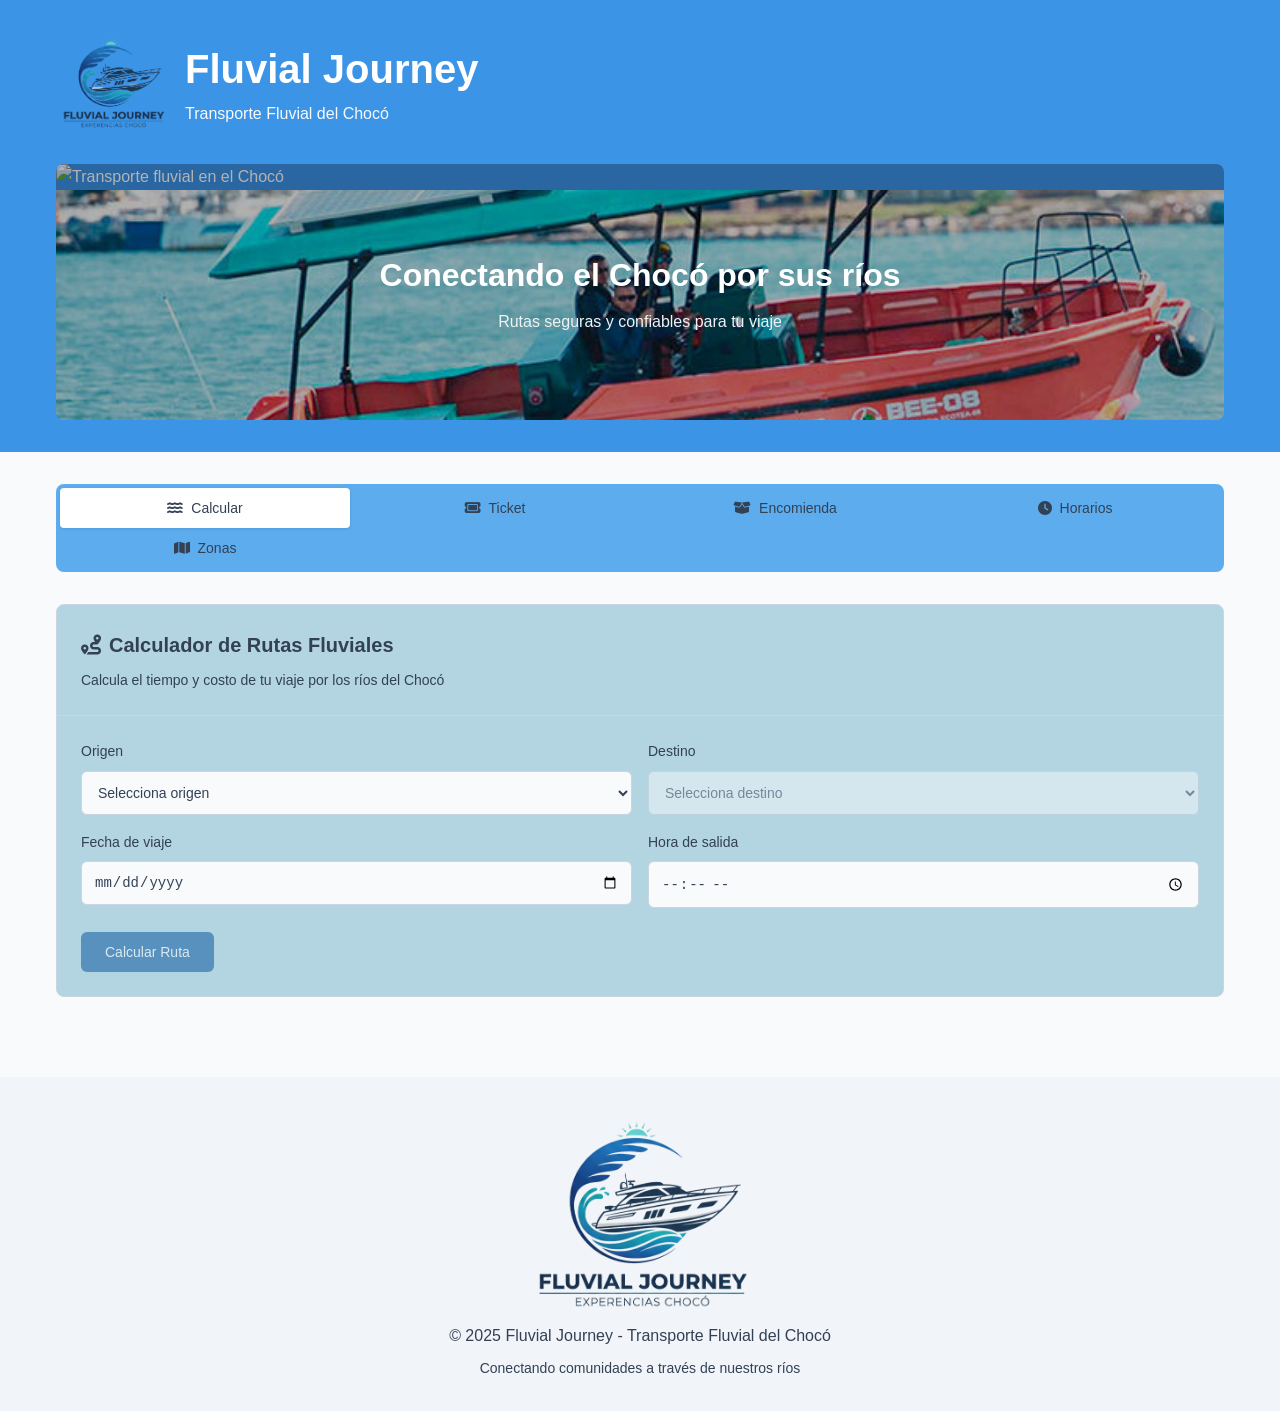
==== commit d1ba4a8f: "2" ====
--- a/index.html
+++ b/index.html
@@ -12,7 +12,7 @@
         <div class="container">
             <div class="header-content">
                 <div class="brand">
-                    <img class="logo" src="/img/logo.png" alt="logo fluvialjourney" height="100">
+                    <img class="logo" src="./img/logo.png" alt="logo fluvialjourney" height="100">
                     <div>
                         <h1>Fluvial Journey</h1>
                         <p>Transporte Fluvial del Chocó</p>
@@ -21,6 +21,8 @@
                 
                 <div class="hero-image">
                     <img src="https://images.unsplash.com/photo-1720798376172-315db0750330?crop=entropy&cs=tinysrgb&fit=max&fm=jpg&ixid=M3w3Nzg4Nzd8MHwxfHNlYXJjaHwxfHxjb2xvbWJpYSUyMGNob2NvJTIwcml2ZXIlMjBib2F0JTIwdHJhbnNwb3J0fGVufDF8fHx8MTc1NzQyNTI0OXww&ixlib=rb-4.1.0&q=80&w=1080" alt="Transporte fluvial en el Chocó">
+                    <img src="./img/fluvial.jpg" alt="Transporte fluvial en el Chocó">
+
                     <div class="hero-overlay">
                         <div class="hero-text">
                             <h2>Conectando el Chocó por sus ríos</h2>
@@ -78,6 +80,14 @@
                                         <option value="">Selecciona destino</option>
                                     </select>
                                 </div>
+                                <div class="form-group">
+                                    <label for="travelDate">Fecha de viaje</label>
+                                    <input type="date" id="travelDate" required>
+                                 </div>
+                                 <div class="form-group">
+                                    <label for="travelTime">Hora de salida</label>
+                                    <input type="time" id="travelTime" required>
+                                 </div>
                             </div>
                             <button id="calculateRoute" class="btn btn-primary" disabled>Calcular Ruta</button>
                             <div id="routeResult" class="route-result hidden">
@@ -129,6 +139,14 @@
                                         <div class="form-group">
                                             <label for="idNumber">Número de documento</label>
                                             <input type="text" id="idNumber" placeholder="Cédula o documento de identidad">
+                                        </div>
+                                        <div class="form-group">
+                                         <label for="ticketDate">Fecha de viaje</label>
+                                         <input type="date" id="ticketDate" required>
+                                        </div>
+                                        <div class="form-group">
+                                         <label for="ticketTime">Hora de salida</label>
+                                         <input type="time" id="ticketTime" required>
                                         </div>
                                     </div>
                                 </div>
@@ -363,4 +381,4 @@
     
     <script src="script.js"></script>
 </body>
-</html>+</html>
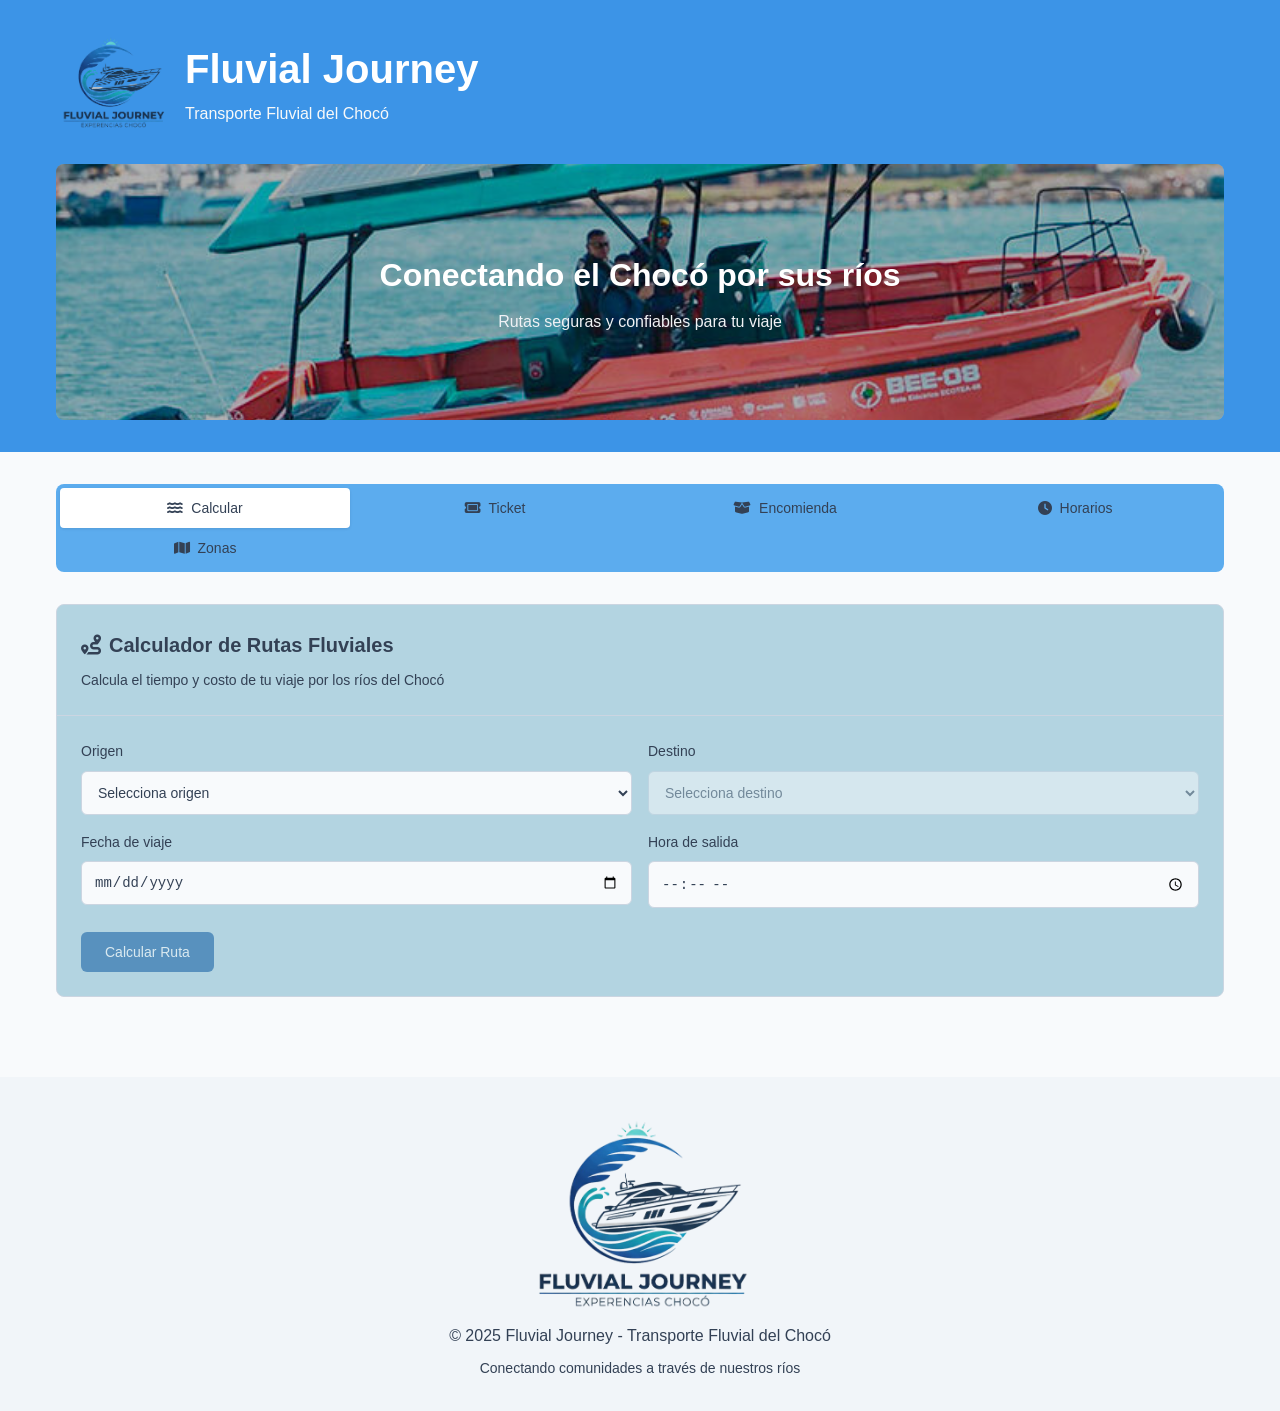
==== commit 235c40db: "Update index.html" ====
--- a/index.html
+++ b/index.html
@@ -4,6 +4,7 @@
     <meta charset="UTF-8">
     <meta name="viewport" content="width=device-width, initial-scale=1.0">
     <title>Fluvial Journey - Transporte Fluvial del Chocó</title>
+    <link rel="icon" href="./img/logo.png" type="image/png">
     <link rel="stylesheet" href="style.css">
     <link rel="stylesheet" href="https://cdnjs.cloudflare.com/ajax/libs/font-awesome/6.4.0/css/all.min.css">
 </head>
@@ -20,7 +21,6 @@
                 </div>
                 
                 <div class="hero-image">
-                    <img src="https://images.unsplash.com/photo-1720798376172-315db0750330?crop=entropy&cs=tinysrgb&fit=max&fm=jpg&ixid=M3w3Nzg4Nzd8MHwxfHNlYXJjaHwxfHxjb2xvbWJpYSUyMGNob2NvJTIwcml2ZXIlMjBib2F0JTIwdHJhbnNwb3J0fGVufDF8fHx8MTc1NzQyNTI0OXww&ixlib=rb-4.1.0&q=80&w=1080" alt="Transporte fluvial en el Chocó">
                     <img src="./img/fluvial.jpg" alt="Transporte fluvial en el Chocó">
 
                     <div class="hero-overlay">
@@ -141,12 +141,12 @@
                                             <input type="text" id="idNumber" placeholder="Cédula o documento de identidad">
                                         </div>
                                         <div class="form-group">
-                                         <label for="ticketDate">Fecha de viaje</label>
-                                         <input type="date" id="ticketDate" required>
+                                         <label for="departureDate">Fecha de viaje</label>
+                                         <input type="date" id="departureDate" class="form-control" required>
                                         </div>
                                         <div class="form-group">
-                                         <label for="ticketTime">Hora de salida</label>
-                                         <input type="time" id="ticketTime" required>
+                                         <label for="departureTime">Hora de salida</label>
+                                         <input type="time" id="departureTime" class="form-control" required>
                                         </div>
                                     </div>
                                 </div>
@@ -323,7 +323,12 @@
 
                             <div id="futureZones" class="zones-section hidden">
                                 <h4><i class="fas fa-map-marker-alt"></i> Expansión Futura</h4>
-                                <div class="zones-grid">
+                                <div class="form-grid">
+                                    <div class="form-group">
+                                        <label for="origin">Origen</label>
+                                        <select id="origin">
+                                            <option value="">Selecciona origen</option>
+                                        </select>
                                     </div>
                             </div>
 
